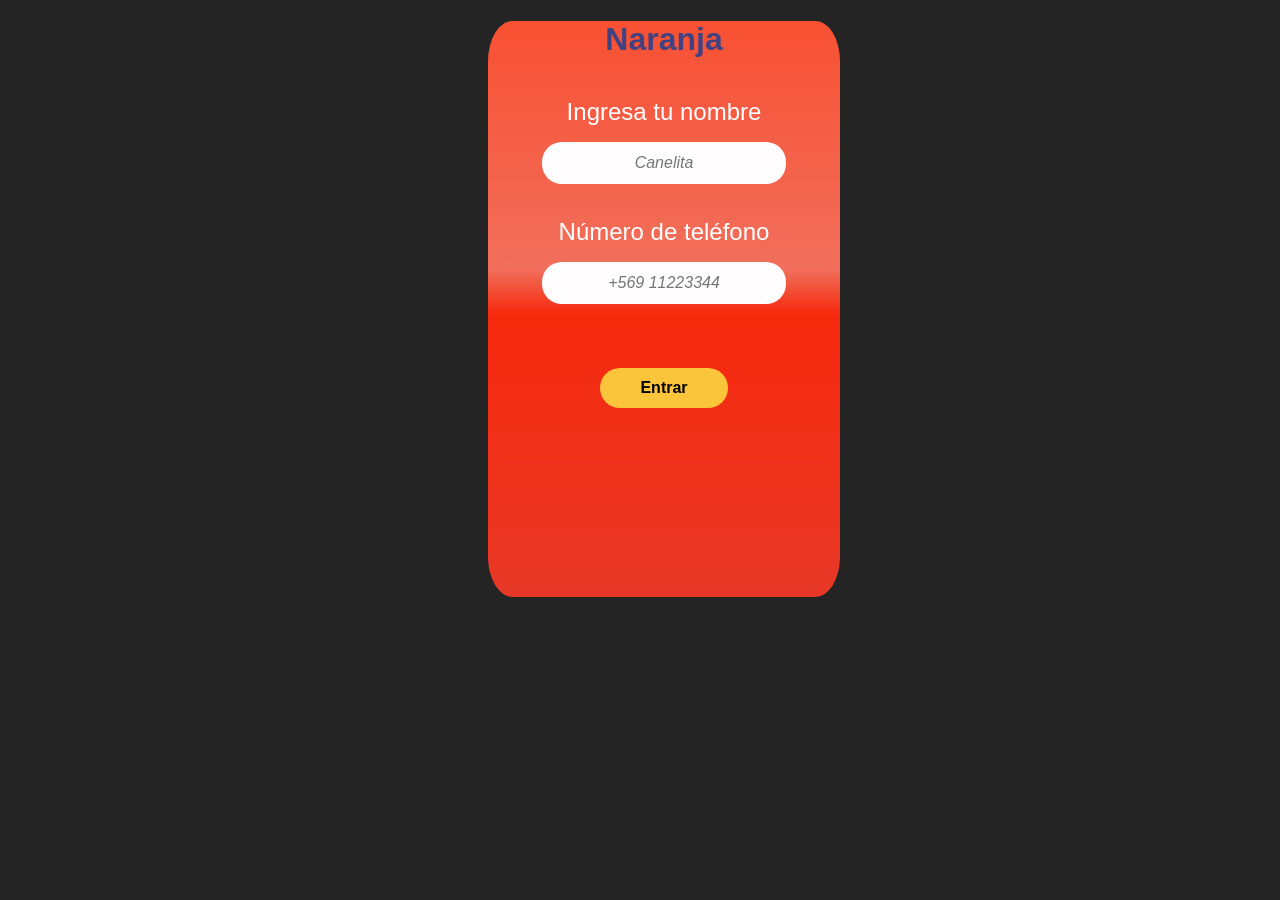
==== src/index.html @ dad8e636 "Subi HTML JS CSS" ====
<!DOCTYPE html>
<html lang="en">
<head>
    <meta charset="UTF-8">
    <meta name="viewport" content="width=device-width, initial-scale=1.0">
    <title>Bienvenido a Naranja</title>
    <link href="style.css" rel="stylesheet" type="text/css"/>
</head>

<body>
<!--Primera pantalla / Bienvenida-->    
  <div class="welcomeTo" id="firstScreen"> 
      <h1>Naranja</h1>
        <br>
        <label for="userName" class="whiteLetter">Ingresa tu nombre</label><br>
        <input type="text" class="textContainer" id="userName" name="userName" placeholder="Canelita"><br>
        <br>
        <label for="userTelephone" class="whiteLetter">Número de teléfono</label><br>
        <input type="text" class="textContainer" id="userTelephone" name="userTelephone" placeholder="+569 11223344"><br>    
            <button type="button" class="enterBtn" id="buttonEnter">Entrar</button>
  </div>   
  
<!--Segunda pantalla /mensajes cifrados -->
  <div class="hideMe" id="secondScreen"> 
      <br>
      <h1>Esta sería la pantalla de los mensajes cifrados</h1>
      <div>
            <br> 
            <label for="offset" class="smallLetter">Elige el número de desplazamiento</label>
                <input list="offsets" name="offset" id="offset">
                 <datalist id="offsets">
                        <option value="2">
                        <option value="3">
                        <option value="4">
                        <option value="5">
                        <option value="6">
                    </datalist>
                <input type="submit" class="offsetForm" value="OK">
            <br>       
            <button type="button" class="neeeext" id="buttonNext">Enviar</button>
            <br>
        </div>
 </div>    

<!--Tercera pantalla / Añadir contacto para enviar mensaje--> 
 <div class="hideMe" id="newcontactScreen"> 
    <br>
    <h2>Agregar nuevo contacto</h2>
    <br>
    <label for="contactName" id="firstContact" class="grayLetter">Nombre</label><br>
    <input type="text" class="contactContainer" id="contactName" name="contactName" placeholder="María Pérez"><br>
    <br>
    <label for="contactPhone" class="grayLetter">Teléfono</label><br>
    <input type="text" class="contactContainer" id="contactPhone" name="contactPhone" placeholder="+569 55778899"><br>
    <button type="button" class="listoBtn" id="buttonListo">Listo</button>
</div>

<!--Cuarta pantalla / Contactos guardados -->
<div class="hideMe" id="contactScreen">
    <br>
    <h3 id="allContacts">Hola</h3>
    <div class="saveContact" id="ContactOne">Contacto</div>
    <div class="saveContact" id="ContactTwo"> </div>
    <br>
    <button type="button" class="addBtn" id="buttonadd">Añadir</button>
</div>

</body>
<script type="text/javascript" src="script.js"></script>
</html>
---- src/style.css ----
body {
    background: rgb(36, 36, 36);  
} 

h1 {
    font-family: "Roboto", sans-serif;
    font-style: normal;
    font-weight: bold;
    color: #404281;
}

h2 {
    font-family: "Roboto", sans-serif;
    font-style: normal;
    font-weight: bold;
    color: #404281;
}

.welcomeTo {
    text-align: center;
    width: 22em;
    height: 36em;
    border-radius: 7%;
    margin-top: 1em;
    margin-bottom: 8em;
    margin-right: 30em;
    margin-left: 30em;
    /*background-color: #D4CED1;*/
    background: linear-gradient(to bottom, rgba(248,80,50,1) 0%, rgba(241,111,92,1) 43%, rgba(246,41,12,1) 51%, rgba(240,47,23,1) 71%, rgba(231,56,39,1) 100%);
}

.whiteLetter {
    font-family: "Roboto", sans-serif;
    color: #FFFFFF;
    font-style: normal;
    font-size: 1.5em;
}

.grayLetter {
    font-family: "Roboto", sans-serif;
    color: rgb(99, 96, 96);
    font-style: normal;
    font-size: 1.3em;
} 

.textContainer {
    position: center;
    width: 15em;
    height: 2.5em;
    background: #FFFDFD;
    border-radius: 20px;
    margin: 1em;
    border: none; 
    text-align: center;
    font-size: medium; 
    font-style: italic;  
}

.enterBtn { 
    font-family: "Roboto", sans-serif;
    font-weight: bold;
    text-align: center;
    font-size: 1em;
    line-height: 0.2em;
    margin: 3em;
    padding: 1em;
    width: 8em;
    height: 2.5em;
    background: #FAC43B;
    border: none;
    border-radius: 30px;
    cursor: pointer;
}

.listoBtn { /*boton pequeño*/
    font-family: "Roboto", sans-serif;
    font-weight: bold;
    text-align: center;
    font-size: 1em;
    line-height: 0.2em;
    margin: 3em;
    padding: 1em;
    width: 5em;
    height: 2.5em;
    background: #FAC43B;
    border: none;
    border-radius: 30px;
    cursor: pointer;
}

.hideMe {
    display: none;
}

.contactContainer {
    position: center;
    width: 15em;
    height: 2.5em;
    background: #B3C5C7;
    border-radius: 5px;
    margin: 1em;
    border: none;
    text-align: center;
    font-size: medium; 
    font-style: italic; 
}

.newContact {
text-align: center;
width: 22em;
height: 36em;
border-radius: 7%;
margin-top: 1em;
margin-bottom: 8em;
margin-right: 30em;
margin-left: 30em;
background-color: #D4CED1;
}

.saveContact{
    position: center;
    width: 10em;
    height: 2.5em; 
    background: #FBEDD7;
    margin-top: 4em;
    margin-bottom: 5em;
    margin-right: 10em;
    margin-left: 7em;
    border: none;
    text-align: center;
    font-size: medium;
}

.addBtn {
    font-family: "Roboto", sans-serif;
    font-weight: bold;
    text-align: center;
    font-size: 1em;
    line-height: 0.2em;
    margin: 1em;
    padding: 1em;
    width: 5em;
    height: 2.5em;
    background: #FAC43B;
    border: none;
    border-radius: 30px;
    cursor: pointer;
}

.neeeext{ 
    margin-top: 5em;
}

.offsetForm {
    font-family: "Roboto", sans-serif;
    background-color: #FAC43B;
}

.smallLetter { /* letritas del offset*/
    font-family: "Roboto", sans-serif;
    font-size: smaller;
    color: rgb(99, 96, 96);
}
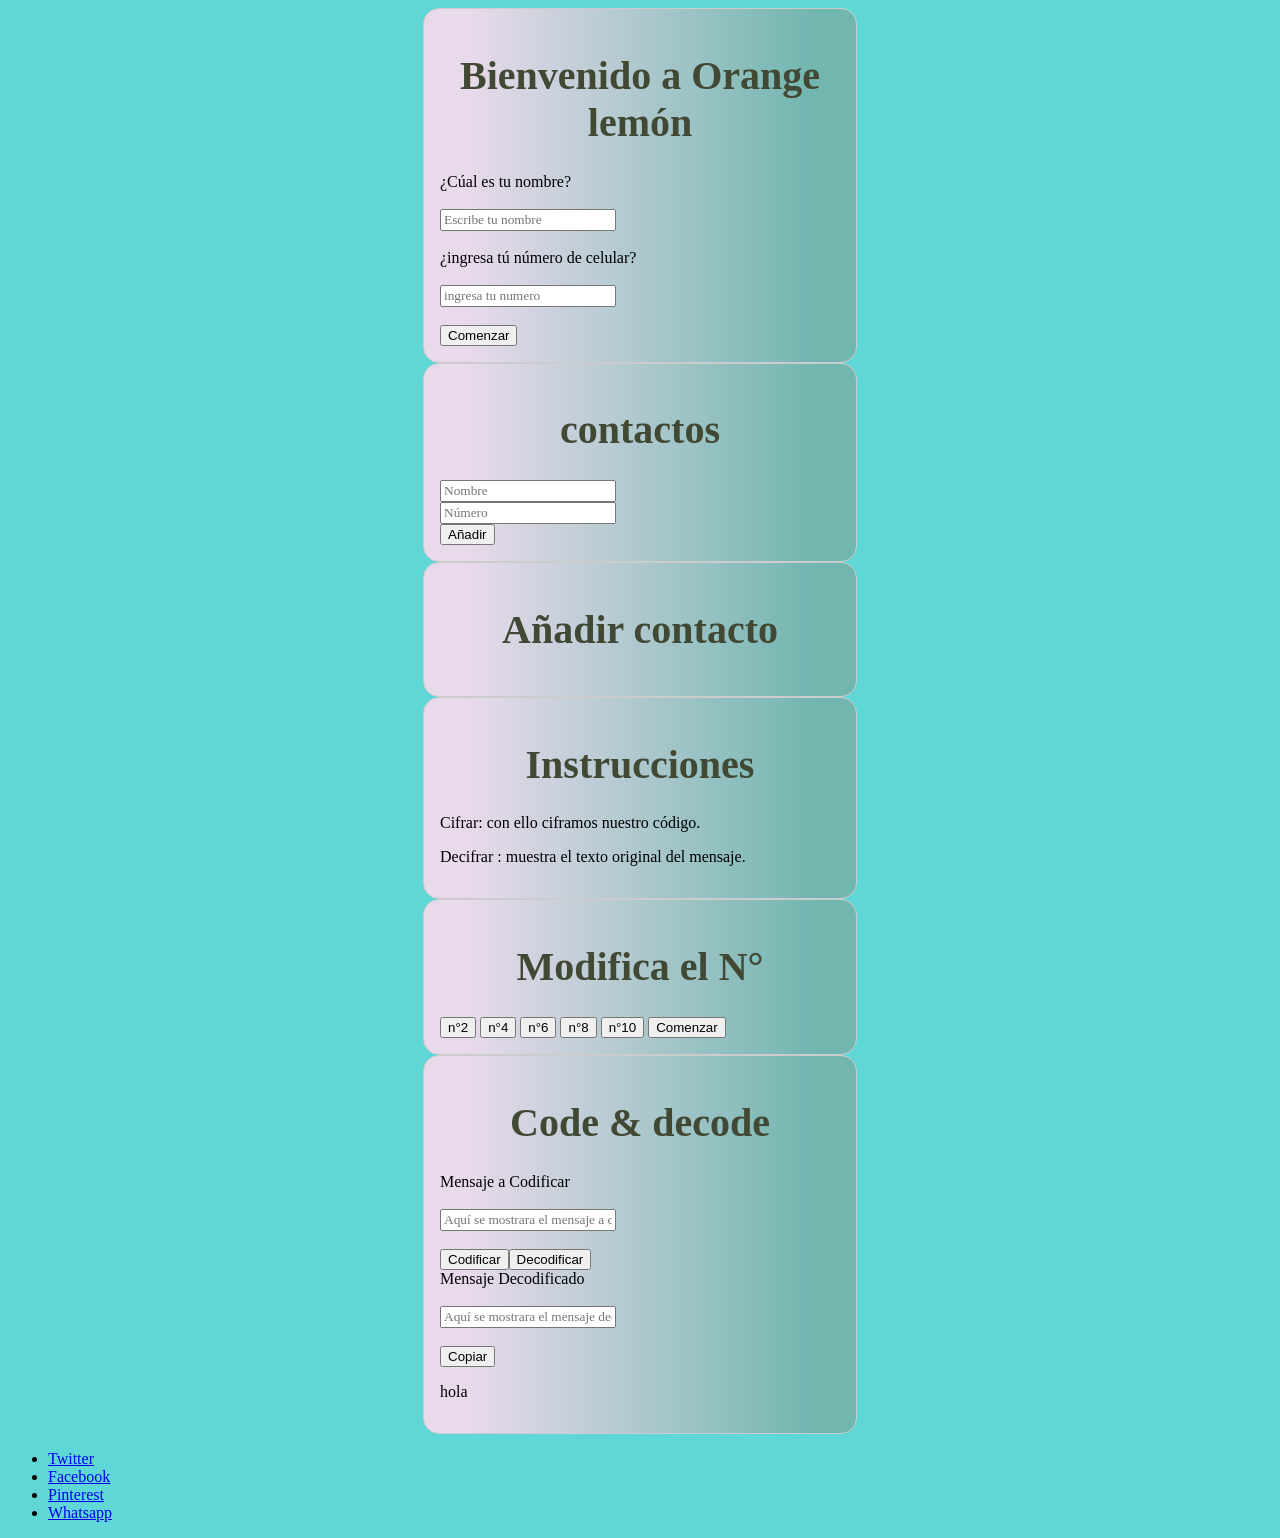
==== commit 8737e39f: "Merge pull request #1 from Sandy-DZ/prueba Prueba" ====
--- a/src/index.html
+++ b/src/index.html
@@ -1,70 +1,110 @@
 <!DOCTYPE html>
-<html lang="en">
-<head>
-    <meta charset="UTF-8">
-    <meta name="viewport" content="width=device-width, initial-scale=1.0">
-    <title>Bienvenido a Naranja</title>
-    <link href="style.css" rel="stylesheet" type="text/css"/>
-</head>
+<html>
+  <head>
+    <meta charset="utf-8">
+    <title>Caesar Cipher</title>
+    <link rel="stylesheet" href="style.css" />
+  </head>
+  <body>
+    <div id="root">
+      <div>
+        <!-- pantalla de bienvenida -->
+        <form>
+          <h1>Bienvenido a Orange lemón </h1>
+          <div class="userName">
+              <label for="name"> ¿Cúal es tu nombre? </label><br></br>
+              <input type="text" id="userName" placeholder="Escribe tu nombre" name="nombre" required />
+            </div>
+            <br>
 
-<body>
-<!--Primera pantalla / Bienvenida-->    
-  <div class="welcomeTo" id="firstScreen"> 
-      <h1>Naranja</h1>
-        <br>
-        <label for="userName" class="whiteLetter">Ingresa tu nombre</label><br>
-        <input type="text" class="textContainer" id="userName" name="userName" placeholder="Canelita"><br>
-        <br>
-        <label for="userTelephone" class="whiteLetter">Número de teléfono</label><br>
-        <input type="text" class="textContainer" id="userTelephone" name="userTelephone" placeholder="+569 11223344"><br>    
-            <button type="button" class="enterBtn" id="buttonEnter">Entrar</button>
-  </div>   
-  
-<!--Segunda pantalla /mensajes cifrados -->
-  <div class="hideMe" id="secondScreen"> 
-      <br>
-      <h1>Esta sería la pantalla de los mensajes cifrados</h1>
+            <div class="userPhone">
+              <label for="phone"> ¿ingresa tú número de celular? </label><br></br>
+              <input type="text" id="userPhone" placeholder="ingresa tu numero" name="numero" required />
+            </div>
+            <br>
+            <button id="subir">Comenzar</button>
+          </form>
+      </div>
+      <!--pantalla de contactos -->
       <div>
-            <br> 
-            <label for="offset" class="smallLetter">Elige el número de desplazamiento</label>
-                <input list="offsets" name="offset" id="offset">
-                 <datalist id="offsets">
-                        <option value="2">
-                        <option value="3">
-                        <option value="4">
-                        <option value="5">
-                        <option value="6">
-                    </datalist>
-                <input type="submit" class="offsetForm" value="OK">
-            <br>       
-            <button type="button" class="neeeext" id="buttonNext">Enviar</button>
+        <form>
+            <h1>contactos</h1>
+            <input type="text" id="nameAdd" placeholder="Nombre" name="friendsAdd" required />
             <br>
-        </div>
- </div>    
+            <input type="text" id="phoneAdd" placeholder="Número" name="numberAdd" required />
+            <br>
+            <button id="subir">Añadir</button>
+            
+        </form>
+    </div>
 
-<!--Tercera pantalla / Añadir contacto para enviar mensaje--> 
- <div class="hideMe" id="newcontactScreen"> 
-    <br>
-    <h2>Agregar nuevo contacto</h2>
-    <br>
-    <label for="contactName" id="firstContact" class="grayLetter">Nombre</label><br>
-    <input type="text" class="contactContainer" id="contactName" name="contactName" placeholder="María Pérez"><br>
-    <br>
-    <label for="contactPhone" class="grayLetter">Teléfono</label><br>
-    <input type="text" class="contactContainer" id="contactPhone" name="contactPhone" placeholder="+569 55778899"><br>
-    <button type="button" class="listoBtn" id="buttonListo">Listo</button>
-</div>
 
-<!--Cuarta pantalla / Contactos guardados -->
-<div class="hideMe" id="contactScreen">
-    <br>
-    <h3 id="allContacts">Hola</h3>
-    <div class="saveContact" id="ContactOne">Contacto</div>
-    <div class="saveContact" id="ContactTwo"> </div>
-    <br>
-    <button type="button" class="addBtn" id="buttonadd">Añadir</button>
-</div>
+    <!--pantalla de añadir contacto-->
+    <div>
+        <form>
+            <h1>Añadir contacto</h1>
+        </form>
+    </div>
 
-</body>
-<script type="text/javascript" src="script.js"></script>
+
+    <!--pantalla de instrucciones-->
+    <div>
+        <form>
+            <h1>Instrucciones</h1>
+            <div class="instrucciones">
+              <p>Cifrar: con ello ciframos nuestro código. </p>
+              <p>Decifrar : muestra el texto original del mensaje. </p>
+            </div>
+        </form>
+    </div>
+
+
+    <!--pantalla de offset a modificar-->
+    <div>
+        <form>
+            <h1>Modifica el N°</h1>
+            <button>n°2</button>
+            <button>n°4</button>
+            <button>n°6</button>
+            <button>n°8</button>
+            <button>n°10</button>
+            <button id="subir">Comenzar</button>
+
+        </form>
+    </div>
+
+    
+    <!--pantalla de encode y decode-->
+    <div>
+        <form>
+            <h1>Code & decode</h1>
+            <div class="userCode">
+              <label for="codeIn"> Mensaje a Codificar </label><br></br>
+              <input type="text" id="userCode" placeholder="Aquí se mostrara el mensaje a codificar" name="code" required />
+            </div>
+            <br>
+            <button id="subir">Codificar</button><button id="subir">Decodificar</button>
+            <div class="userDecode">
+              <label for="decode"> Mensaje Decodificado </label><br></br>
+              <input type="text" id="userDeco" placeholder="Aquí se mostrara el mensaje decodificado" name="deco" required />
+            </div>
+            <br>
+            <button id="subir">Copiar</button>
+            <p>hola</p>
+        </form>
+    </div>
+    
+    <aside class="social-sharing">
+        <ul class="menu-social">
+            <li class="social-item"><a href="http://twitter.com/intent/tweet?text=SiloCreativo&url=https://www.silocreativo.com/en/" target="_blank"><span class="screen-reader-text">Twitter</span></a></li>
+            <li class="social-item"><a href="http://www.facebook.com/sharer.php?u=https://www.silocreativo.com/en/&t=SiloCreativo" target="_blank"><span class="screen-reader-text">Facebook</span></a></li>
+            <li class="social-item"><a href="https://www.pinterest.com/pin/find/?url=https://www.silocreativo.com/en/" target="_blank"><span class="screen-reader-text">Pinterest</span></a></li>
+            <li class="social-item"><a href="whatsapp://send?text=https://www.silocreativo.com/en/" data-action="share/whatsapp/share"><span class="screen-reader-text">Whatsapp</span></a></li>
+            
+        </ul>
+    </aside><!-- .social-sharing -->
+
+    </div>
+    <script src="index.js" type="module"></script>
+  </body>
 </html>
--- a/src/style.css
+++ b/src/style.css
@@ -1,163 +1,105 @@
-body {
-    background: rgb(36, 36, 36);  
-} 
-
-h1 {
-    font-family: "Roboto", sans-serif;
-    font-style: normal;
-    font-weight: bold;
-    color: #404281;
+form {
+    margin: 0 auto;
+    width: 400px;
+    padding: 1em;
+    border: 1px solid #ccc;
+    border-radius: 1em;
+    background: linear-gradient(90deg,#e9daeb 10%,#72b6b0 90%)
+}
+body{
+background: #fd96fd;
 }
 
-h2 {
-    font-family: "Roboto", sans-serif;
-    font-style: normal;
-    font-weight: bold;
-    color: #404281;
+.mostrar {
+    display: block;
+}
+  
+.ocultar {
+    display: none;
+}
+.barra {
+    display: flex;
+    justify-content: space-between;
+    align-items: center;
+    margin: 0 80px 0 80px;
 }
 
-.welcomeTo {
-    text-align: center;
-    width: 22em;
-    height: 36em;
-    border-radius: 7%;
-    margin-top: 1em;
-    margin-bottom: 8em;
-    margin-right: 30em;
-    margin-left: 30em;
-    /*background-color: #D4CED1;*/
-    background: linear-gradient(to bottom, rgba(248,80,50,1) 0%, rgba(241,111,92,1) 43%, rgba(246,41,12,1) 51%, rgba(240,47,23,1) 71%, rgba(231,56,39,1) 100%);
+p {
+    font-family: Arial Narrow;
+    color: Black;
+  }
+  
+  input {
+    font-family: Arial Narrow;
+    color: Black;
+  }
+
+@media (max-width: 640px) {
+    body {
+      background-color: #5fd7d7;
+    }
+    h1 {
+      font-family: brush Script MT;
+      font-size: 40px;
+      color: #414833;
+      text-align: center;
+    }
+    h2 {
+      font-family: Tahoma;
+      font-size: 14px;
+      color: white;
+      text-align: center;
+    }
 }
-
-.whiteLetter {
-    font-family: "Roboto", sans-serif;
-    color: #FFFFFF;
-    font-style: normal;
-    font-size: 1.5em;
+  
+@media (max-width: 1024px) and (min-width: 640px) {
+    body {
+      background-color: #5fd7d7;
+    }
+    h1 {
+      font-family: brush Script MT;
+      font-size: 40px;
+      color: #414833;
+      text-align: center;
+    }
+    h2 {
+      font-family: Tahoma;
+      font-size: 16px;
+      color: white;
+      text-align: center;
+    }
 }
-
-.grayLetter {
-    font-family: "Roboto", sans-serif;
-    color: rgb(99, 96, 96);
-    font-style: normal;
-    font-size: 1.3em;
-} 
-
-.textContainer {
-    position: center;
-    width: 15em;
-    height: 2.5em;
-    background: #FFFDFD;
-    border-radius: 20px;
-    margin: 1em;
-    border: none; 
-    text-align: center;
-    font-size: medium; 
-    font-style: italic;  
+  
+@media (min-width: 1024px) {
+    body {
+      background-color: #5fd7d7;
+    }
+    h1 {
+      font-family: brush Script MT;
+      font-size: 40px;
+      color: #414833;
+      text-align: center;
+    }
+    h2 {
+      font-family: Tahoma;
+      font-size: 18px;
+      color: white;
+      text-align: center;
+    }
 }
-
-.enterBtn { 
-    font-family: "Roboto", sans-serif;
-    font-weight: bold;
-    text-align: center;
-    font-size: 1em;
-    line-height: 0.2em;
-    margin: 3em;
-    padding: 1em;
-    width: 8em;
-    height: 2.5em;
-    background: #FAC43B;
+#principal-container {
+    position: relative;
+}
+.boton {
+    background: #fdfd96;
     border: none;
-    border-radius: 30px;
-    cursor: pointer;
+    border-radius: 5px;
+    padding: 10px;
+    color: gray;
+    font-size: 16px;
+    transition-duration: 0.5s;
+    margin-top: 15px;
 }
-
-.listoBtn { /*boton pequeño*/
-    font-family: "Roboto", sans-serif;
-    font-weight: bold;
-    text-align: center;
-    font-size: 1em;
-    line-height: 0.2em;
-    margin: 3em;
-    padding: 1em;
-    width: 5em;
-    height: 2.5em;
-    background: #FAC43B;
-    border: none;
-    border-radius: 30px;
-    cursor: pointer;
-}
-
-.hideMe {
-    display: none;
-}
-
-.contactContainer {
-    position: center;
-    width: 15em;
-    height: 2.5em;
-    background: #B3C5C7;
-    border-radius: 5px;
-    margin: 1em;
-    border: none;
-    text-align: center;
-    font-size: medium; 
-    font-style: italic; 
-}
-
-.newContact {
-text-align: center;
-width: 22em;
-height: 36em;
-border-radius: 7%;
-margin-top: 1em;
-margin-bottom: 8em;
-margin-right: 30em;
-margin-left: 30em;
-background-color: #D4CED1;
-}
-
-.saveContact{
-    position: center;
-    width: 10em;
-    height: 2.5em; 
-    background: #FBEDD7;
-    margin-top: 4em;
-    margin-bottom: 5em;
-    margin-right: 10em;
-    margin-left: 7em;
-    border: none;
-    text-align: center;
-    font-size: medium;
-}
-
-.addBtn {
-    font-family: "Roboto", sans-serif;
-    font-weight: bold;
-    text-align: center;
-    font-size: 1em;
-    line-height: 0.2em;
-    margin: 1em;
-    padding: 1em;
-    width: 5em;
-    height: 2.5em;
-    background: #FAC43B;
-    border: none;
-    border-radius: 30px;
-    cursor: pointer;
-}
-
-.neeeext{ 
-    margin-top: 5em;
-}
-
-.offsetForm {
-    font-family: "Roboto", sans-serif;
-    background-color: #FAC43B;
-}
-
-.smallLetter { /* letritas del offset*/
-    font-family: "Roboto", sans-serif;
-    font-size: smaller;
-    color: rgb(99, 96, 96);
+#instrucciones{
+    border-radius: 50%;
 }
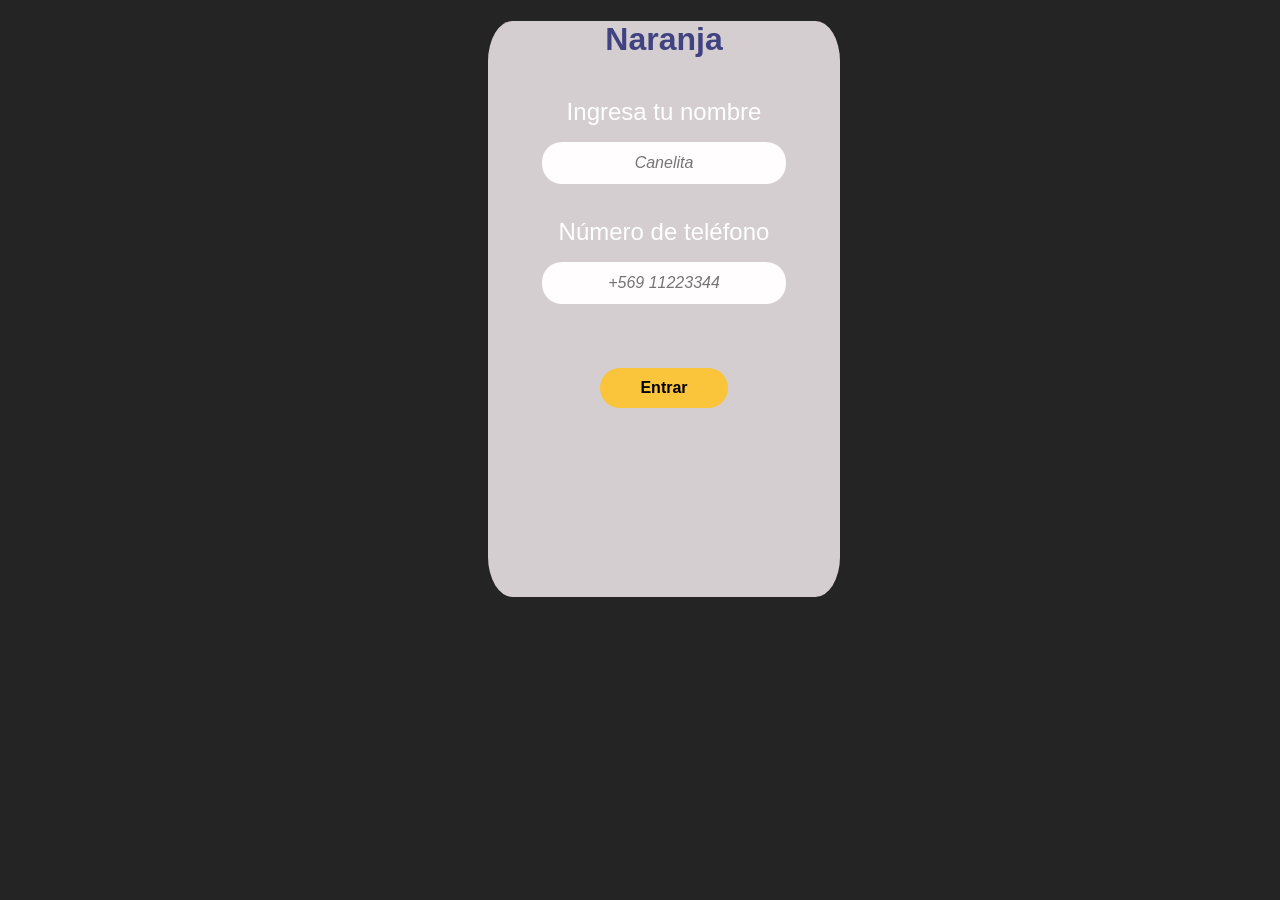
==== commit e5426177: "Creacion de la funcion Cipher" ====
--- a/src/index.html
+++ b/src/index.html
@@ -1,110 +1,73 @@
 <!DOCTYPE html>
-<html>
-  <head>
-    <meta charset="utf-8">
-    <title>Caesar Cipher</title>
-    <link rel="stylesheet" href="style.css" />
-  </head>
-  <body>
-    <div id="root">
+<html lang="en">
+<head>
+    <meta charset="UTF-8">
+    <meta name="viewport" content="width=device-width, initial-scale=1.0">
+    <title>Bienvenido a Naranja</title>
+    <link href="style.css" rel="stylesheet" type="text/css"/>
+</head>
+
+<body>
+<!--Primera pantalla / Bienvenida-->    
+  <div class="welcomeTo" id="firstScreen"> 
+      <h1>Naranja</h1>
+        <br>
+        <label for="userName" class="whiteLetter">Ingresa tu nombre</label><br>
+        <input type="text" class="textContainer" id="userName" name="userName" placeholder="Canelita"><br>
+        <br>
+        <label for="userTelephone" class="whiteLetter">Número de teléfono</label><br>
+        <input type="text" class="textContainer" id="userTelephone" name="userTelephone" placeholder="+569 11223344"><br>    
+            <button type="button" class="enterBtn" id="buttonEnter">Entrar</button>
+  </div>   
+  
+<!--Segunda pantalla /mensajes cifrados -->
+  <div class="hideMe" id="secondScreen"> 
+      <br>
+      <h1>Esta sería la pantalla de los mensajes cifrados</h1>
       <div>
-        <!-- pantalla de bienvenida -->
-        <form>
-          <h1>Bienvenido a Orange lemón </h1>
-          <div class="userName">
-              <label for="name"> ¿Cúal es tu nombre? </label><br></br>
-              <input type="text" id="userName" placeholder="Escribe tu nombre" name="nombre" required />
-            </div>
+            <br> 
+                    <label for="originalText">Mensaje Original</label>
+                    <textarea id="originalText" name="originalText" rows="4" cols="40"></textarea>
+                <br>
+                <label for="desplazamiento">Offset</label>
+                <input type="number" id="desplazamiento" name="desplazamiento" value="0">
+
+                <button type="button" class="neeeext" id="cifrarTexto">Codificar</button>
+                <br>
+                <label for="textoCifrado">Mensaje Cifrado</label>
+                <textarea id="textoCifrado" name="textoCifrado" rows="4" cols="40"></textarea>
+                <br>
+                <br>
+                
+            <br>       
+            <button type="button" class="neeeext" id="buttonNext">Enviar</button>
             <br>
+        </div>
+ </div>    
 
-            <div class="userPhone">
-              <label for="phone"> ¿ingresa tú número de celular? </label><br></br>
-              <input type="text" id="userPhone" placeholder="ingresa tu numero" name="numero" required />
-            </div>
-            <br>
-            <button id="subir">Comenzar</button>
-          </form>
-      </div>
-      <!--pantalla de contactos -->
-      <div>
-        <form>
-            <h1>contactos</h1>
-            <input type="text" id="nameAdd" placeholder="Nombre" name="friendsAdd" required />
-            <br>
-            <input type="text" id="phoneAdd" placeholder="Número" name="numberAdd" required />
-            <br>
-            <button id="subir">Añadir</button>
-            
-        </form>
-    </div>
+<!--Tercera pantalla / Añadir contacto para enviar mensaje--> 
+ <div class="hideMe" id="newcontactScreen"> 
+    <br>
+    <h2>Agregar nuevo contacto</h2>
+    <br>
+    <label for="contactName" id="firstContact" class="grayLetter">Nombre</label><br>
+    <input type="text" class="contactContainer" id="contactName" name="contactName" placeholder="María Pérez"><br>
+    <br>
+    <label for="contactPhone" class="grayLetter">Teléfono</label><br>
+    <input type="text" class="contactContainer" id="contactPhone" name="contactPhone" placeholder="+569 55778899"><br>
+    <button type="button" class="listoBtn" id="buttonListo">Listo</button>
+</div>
 
+<!--Cuarta pantalla / Contactos guardados -->
+<div class="hideMe" id="contactScreen">
+    <br>
+    <h3 id="allContacts">Hola</h3>
+    <div class="saveContact" id="ContactOne">Contacto</div>
+    <div class="saveContact" id="ContactTwo"> </div>
+    <br>
+    <button type="button" class="addBtn" id="buttonadd">Añadir</button>
+</div>
 
-    <!--pantalla de añadir contacto-->
-    <div>
-        <form>
-            <h1>Añadir contacto</h1>
-        </form>
-    </div>
-
-
-    <!--pantalla de instrucciones-->
-    <div>
-        <form>
-            <h1>Instrucciones</h1>
-            <div class="instrucciones">
-              <p>Cifrar: con ello ciframos nuestro código. </p>
-              <p>Decifrar : muestra el texto original del mensaje. </p>
-            </div>
-        </form>
-    </div>
-
-
-    <!--pantalla de offset a modificar-->
-    <div>
-        <form>
-            <h1>Modifica el N°</h1>
-            <button>n°2</button>
-            <button>n°4</button>
-            <button>n°6</button>
-            <button>n°8</button>
-            <button>n°10</button>
-            <button id="subir">Comenzar</button>
-
-        </form>
-    </div>
-
-    
-    <!--pantalla de encode y decode-->
-    <div>
-        <form>
-            <h1>Code & decode</h1>
-            <div class="userCode">
-              <label for="codeIn"> Mensaje a Codificar </label><br></br>
-              <input type="text" id="userCode" placeholder="Aquí se mostrara el mensaje a codificar" name="code" required />
-            </div>
-            <br>
-            <button id="subir">Codificar</button><button id="subir">Decodificar</button>
-            <div class="userDecode">
-              <label for="decode"> Mensaje Decodificado </label><br></br>
-              <input type="text" id="userDeco" placeholder="Aquí se mostrara el mensaje decodificado" name="deco" required />
-            </div>
-            <br>
-            <button id="subir">Copiar</button>
-            <p>hola</p>
-        </form>
-    </div>
-    
-    <aside class="social-sharing">
-        <ul class="menu-social">
-            <li class="social-item"><a href="http://twitter.com/intent/tweet?text=SiloCreativo&url=https://www.silocreativo.com/en/" target="_blank"><span class="screen-reader-text">Twitter</span></a></li>
-            <li class="social-item"><a href="http://www.facebook.com/sharer.php?u=https://www.silocreativo.com/en/&t=SiloCreativo" target="_blank"><span class="screen-reader-text">Facebook</span></a></li>
-            <li class="social-item"><a href="https://www.pinterest.com/pin/find/?url=https://www.silocreativo.com/en/" target="_blank"><span class="screen-reader-text">Pinterest</span></a></li>
-            <li class="social-item"><a href="whatsapp://send?text=https://www.silocreativo.com/en/" data-action="share/whatsapp/share"><span class="screen-reader-text">Whatsapp</span></a></li>
-            
-        </ul>
-    </aside><!-- .social-sharing -->
-
-    </div>
-    <script src="index.js" type="module"></script>
-  </body>
+</body>
+<script type="module" src="index.js"></script>
 </html>
--- a/src/style.css
+++ b/src/style.css
@@ -1,105 +1,164 @@
-form {
-    margin: 0 auto;
-    width: 400px;
-    padding: 1em;
-    border: 1px solid #ccc;
-    border-radius: 1em;
-    background: linear-gradient(90deg,#e9daeb 10%,#72b6b0 90%)
-}
-body{
-background: #fd96fd;
+body {
+    background: rgb(36, 36, 36);  
+} 
+
+h1 {
+    font-family: "Roboto", sans-serif;
+    font-style: normal;
+    font-weight: bold;
+    color: #404281;
 }
 
-.mostrar {
-    display: block;
+h2 {
+    font-family: "Roboto", sans-serif;
+    font-style: normal;
+    font-weight: bold;
+    color: #404281;
 }
-  
-.ocultar {
+
+.welcomeTo {
+    text-align: center;
+    width: 22em;
+    height: 36em;
+    border-radius: 7%;
+    margin-top: 1em;
+    margin-bottom: 8em;
+    margin-right: 30em;
+    margin-left: 30em;
+    background-color: #D4CED1;
+    /*background: linear-gradient(to bottom, rgba(248,80,50,1) 0%, rgba(241,111,92,1) 43%, rgba(246,41,12,1) 51%, rgba(240,47,23,1) 71%, rgba(231,56,39,1) 100%); */
+} 
+
+.whiteLetter {
+    font-family: "Roboto", sans-serif;
+    color: #FFFFFF;
+    font-style: normal;
+    font-size: 1.5em;
+}
+
+.grayLetter {
+    font-family: "Roboto", sans-serif;
+    color: rgb(99, 96, 96);
+    font-style: normal;
+    font-size: 1.3em;
+} 
+
+.textContainer {
+    position: center;
+    width: 15em;
+    height: 2.5em;
+    background: #FFFDFD;
+    border-radius: 20px;
+    margin: 1em;
+    border: none; 
+    text-align: center;
+    font-size: medium; 
+    font-style: italic;  
+}
+
+.enterBtn { 
+    font-family: "Roboto", sans-serif;
+    font-weight: bold;
+    text-align: center;
+    font-size: 1em;
+    line-height: 0.2em;
+    margin: 3em;
+    padding: 1em;
+    width: 8em;
+    height: 2.5em;
+    background: #FAC43B;
+    border: none;
+    border-radius: 30px;
+    cursor: pointer;
+}
+
+ /*boton pequeño*/
+.listoBtn {
+    font-family: "Roboto", sans-serif;
+    font-weight: bold;
+    text-align: center;
+    font-size: 1em;
+    line-height: 0.2em;
+    margin: 3em;
+    padding: 1em;
+    width: 5em;
+    height: 2.5em;
+    background: #FAC43B;
+    border: none;
+    border-radius: 30px;
+    cursor: pointer;
+}
+
+.hideMe {
     display: none;
 }
-.barra {
-    display: flex;
-    justify-content: space-between;
-    align-items: center;
-    margin: 0 80px 0 80px;
+
+.contactContainer {
+    position: center;
+    width: 15em;
+    height: 2.5em;
+    background: #B3C5C7;
+    border-radius: 5px;
+    margin: 1em;
+    border: none;
+    text-align: center;
+    font-size: medium; 
+    font-style: italic; 
 }
 
-p {
-    font-family: Arial Narrow;
-    color: Black;
-  }
-  
-  input {
-    font-family: Arial Narrow;
-    color: Black;
-  }
+.newContact {
+text-align: center;
+width: 22em;
+height: 36em;
+border-radius: 7%;
+margin-top: 1em;
+margin-bottom: 8em;
+margin-right: 30em;
+margin-left: 30em;
+background-color: #D4CED1;
+}
 
-@media (max-width: 640px) {
-    body {
-      background-color: #5fd7d7;
-    }
-    h1 {
-      font-family: brush Script MT;
-      font-size: 40px;
-      color: #414833;
-      text-align: center;
-    }
-    h2 {
-      font-family: Tahoma;
-      font-size: 14px;
-      color: white;
-      text-align: center;
-    }
+.saveContact{
+    position: center;
+    width: 10em;
+    height: 2.5em; 
+    background: #FBEDD7;
+    margin-top: 4em;
+    margin-bottom: 5em;
+    margin-right: 10em;
+    margin-left: 7em;
+    border: none;
+    text-align: center;
+    font-size: medium;
 }
-  
-@media (max-width: 1024px) and (min-width: 640px) {
-    body {
-      background-color: #5fd7d7;
-    }
-    h1 {
-      font-family: brush Script MT;
-      font-size: 40px;
-      color: #414833;
-      text-align: center;
-    }
-    h2 {
-      font-family: Tahoma;
-      font-size: 16px;
-      color: white;
-      text-align: center;
-    }
+
+.addBtn {
+    font-family: "Roboto", sans-serif;
+    font-weight: bold;
+    text-align: center;
+    font-size: 1em;
+    line-height: 0.2em;
+    margin: 1em;
+    padding: 1em;
+    width: 5em;
+    height: 2.5em;
+    background: #FAC43B;
+    border: none;
+    border-radius: 30px;
+    cursor: pointer;
 }
-  
-@media (min-width: 1024px) {
-    body {
-      background-color: #5fd7d7;
-    }
-    h1 {
-      font-family: brush Script MT;
-      font-size: 40px;
-      color: #414833;
-      text-align: center;
-    }
-    h2 {
-      font-family: Tahoma;
-      font-size: 18px;
-      color: white;
-      text-align: center;
-    }
+
+.neeeext{ 
+    margin-top: 5em;
 }
-#principal-container {
-    position: relative;
+
+.offsetForm {
+    font-family: "Roboto", sans-serif;
+    background-color: #FAC43B;
 }
-.boton {
-    background: #fdfd96;
-    border: none;
-    border-radius: 5px;
-    padding: 10px;
-    color: gray;
-    font-size: 16px;
-    transition-duration: 0.5s;
-    margin-top: 15px;
-}
-#instrucciones{
-    border-radius: 50%;
+
+.smallLetter { /* letritas del offset*/
+    font-family: "Roboto", sans-serif;
+    font-size: smaller;
+    color: rgb(99, 96, 96);
 }
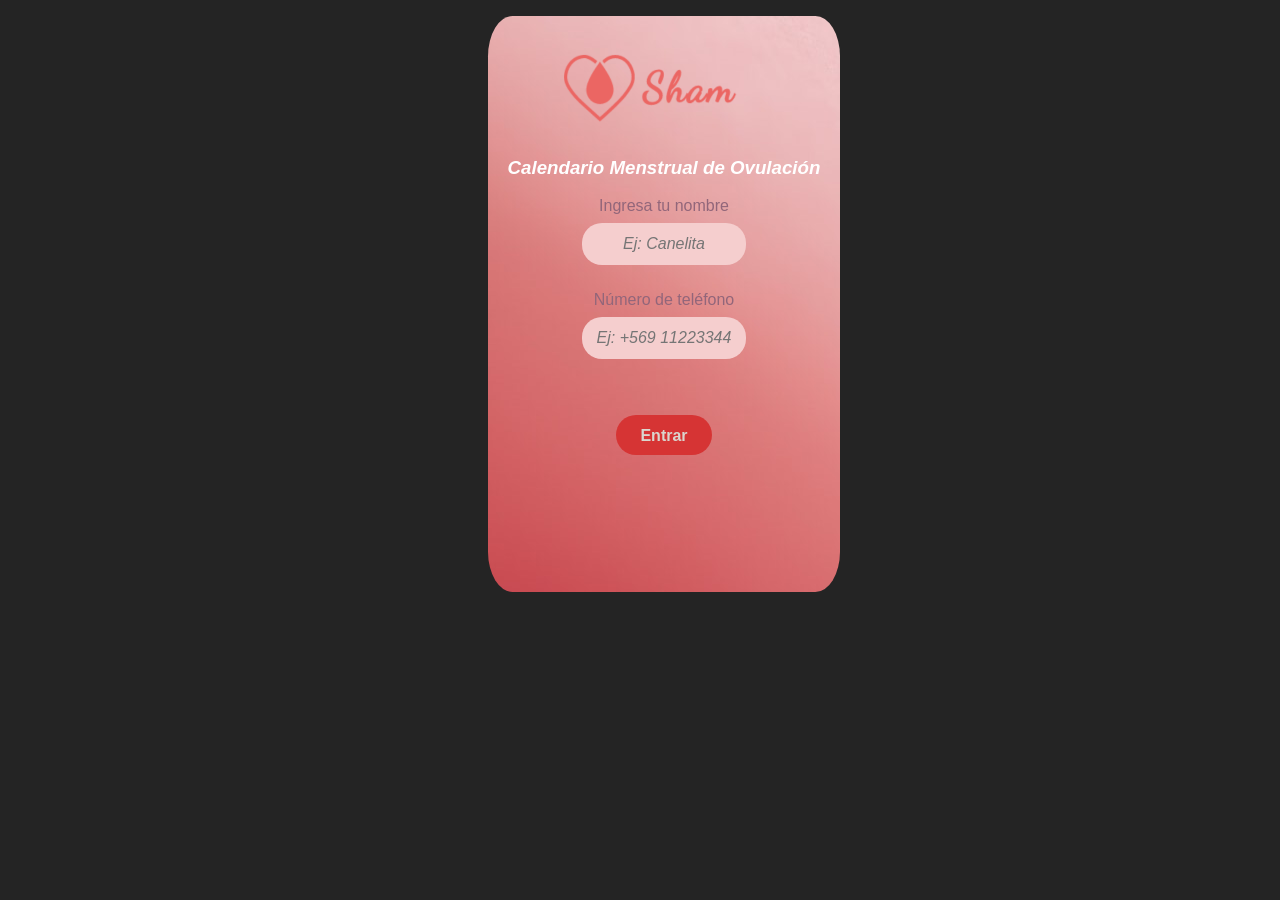
==== commit 440476d4: "Diseño casi terminado" ====
--- a/src/index.html
+++ b/src/index.html
@@ -1,73 +1,79 @@
 <!DOCTYPE html>
 <html lang="en">
-<head>
-    <meta charset="UTF-8">
-    <meta name="viewport" content="width=device-width, initial-scale=1.0">
-    <title>Bienvenido a Naranja</title>
-    <link href="style.css" rel="stylesheet" type="text/css"/>
-</head>
+    <head>
+        <meta charset="UTF-8">
+        <meta name="viewport" content="width=device-width, initial-scale=1.0">
+        <title>Bienvenida a Sham</title>
+        <link href="style.css" rel="stylesheet" type="text/css"/>
+    </head>
 
-<body>
-<!--Primera pantalla / Bienvenida-->    
-  <div class="welcomeTo" id="firstScreen"> 
-      <h1>Naranja</h1>
+    <body>
+        <!--Primera pantalla / Bienvenida-->    
+        <section class="welcomeTo" id="firstScreen" style="background-image:url('Images/pink-banner.jpg')">
         <br>
-        <label for="userName" class="whiteLetter">Ingresa tu nombre</label><br>
-        <input type="text" class="textContainer" id="userName" name="userName" placeholder="Canelita"><br>
+        <img src="Images/logo-nombre.png" alt="Sham" style="width:200px;height:100px;">
+        <h3>Calendario Menstrual de Ovulación</h3>
+            <label for="userName" class="pinkLetter">Ingresa tu nombre</label><br>
+            <input type="text" class="textContainer" id="userName" name="userName" placeholder="Ej: Canelita"><br>
         <br>
-        <label for="userTelephone" class="whiteLetter">Número de teléfono</label><br>
-        <input type="text" class="textContainer" id="userTelephone" name="userTelephone" placeholder="+569 11223344"><br>    
-            <button type="button" class="enterBtn" id="buttonEnter">Entrar</button>
-  </div>   
+            <label for="userTelephone" class="pinkLetter">Número de teléfono</label><br>
+            <input type="text" class="textContainer" id="userTelephone" name="userTelephone" placeholder="Ej: +569 11223344"><br>    
+                <button type="button" class="enterBtn" id="buttonEnter">Entrar</button>
+        </section><!--remplazar los div por section-->
   
-<!--Segunda pantalla /mensajes cifrados -->
-  <div class="hideMe" id="secondScreen"> 
-      <br>
-      <h1>Esta sería la pantalla de los mensajes cifrados</h1>
-      <div>
-            <br> 
-                    <label for="originalText">Mensaje Original</label>
-                    <textarea id="originalText" name="originalText" rows="4" cols="40"></textarea>
+  
+        <!--Segunda pantalla /mensajes cifrados -->
+        <main class="hideMe" id="secondScreen" style="background-image:url('Images/pink-banner.jpg')"> 
+            <br>
+            <!--PopUP Instrucciones-->
+            <br>        
+            <button type="button" class="instructionBtn" id="btnInstructions">Instrucciones</button>
+                <div class="instructionsPopup" id="instructions">
+                    <button type="button" class="btnExit" id="btnClose">Cerrar</button>
+                     <h1>Instrucciones App</h1>       
+                </div>
+            <!--Sección de los mensajes-->
                 <br>
-                <label for="desplazamiento">Offset</label>
-                <input type="number" id="desplazamiento" name="desplazamiento" value="0">
+                <br> 
+                <br>
+                <br> 
+                    <!--<label for="originalText">Mensaje Original</label> -->
+                    <textarea id="originalText" class="textBoxOne" name="originalText" rows="7" cols="40" placeholder="Escribe tu mensaje aquí..."></textarea> <!-- modificar para que la pantalla de texto no se mueva-->
+                <br>
+                    <button type="button" class="btnTranslate" id="cifrarTexto">Codificar</button>
+                    <input type="number" id="desplazamiento" name="desplazamiento" value="0" class="btnOffset">
+                    <button type="button" class="btnTranslate" id="descifrarTexto">Descifrar</button>
+                <br>
+                   <!-- <label for="textoCifrado">Mensaje Cifrado</label>-->
+                    <textarea id="textoCifrado" class="textBoxTwo" name="textoCifrado" rows="7" cols="40" readonly placeholder="Mensaje codificado/decodificado"></textarea> 
+                <br> 
+                    <button type="button" class="copybtn" id ="copy">Copiar</button>      
+                <br>
+                    <button type="button" class="sendMsg" id="buttonNext">Enviar mensaje</button>
+        </main>           
 
-                <button type="button" class="neeeext" id="cifrarTexto">Codificar</button>
+        <!--Tercera pantalla / Añadir contacto para enviar mensaje--> 
+            <section class="hideMe" id="newcontactScreen" style="background-image:url('Images/pink-banner.jpg')"> 
                 <br>
-                <label for="textoCifrado">Mensaje Cifrado</label>
-                <textarea id="textoCifrado" name="textoCifrado" rows="4" cols="40"></textarea>
+                    <h2>Agregar nuevo contacto</h2>
                 <br>
+                    <label for="contactName" id="firstContact" class="grayLetter">Nombre</label><br>
+                        <input type="text" class="contactContainer" id="contactName" name="contactName" placeholder="Ej: María Pérez"><br>
                 <br>
-                
-            <br>       
-            <button type="button" class="neeeext" id="buttonNext">Enviar</button>
+                    <label for="contactPhone" class="grayLetter">Teléfono</label><br>
+                        <input type="text" class="contactContainer" id="contactPhone" name="contactPhone" placeholder="Ej. +569 55778899"><br>
+                    <button type="button" class="listoBtn" id="buttonListo">Listo</button>
+            </section>
+
+        <!--Cuarta pantalla / Contactos guardados -->
+            <section class="hideMe" id="contactScreen" style="background-image:url('Images/pink-banner.jpg')">
+                <br>
+            <h3 id="allContacts">Hola</h3>
+                <div class="saveContact" id="ContactOne">Contacto</div>
+                <div class="saveContact" id="ContactTwo"> </div>
             <br>
-        </div>
- </div>    
-
-<!--Tercera pantalla / Añadir contacto para enviar mensaje--> 
- <div class="hideMe" id="newcontactScreen"> 
-    <br>
-    <h2>Agregar nuevo contacto</h2>
-    <br>
-    <label for="contactName" id="firstContact" class="grayLetter">Nombre</label><br>
-    <input type="text" class="contactContainer" id="contactName" name="contactName" placeholder="María Pérez"><br>
-    <br>
-    <label for="contactPhone" class="grayLetter">Teléfono</label><br>
-    <input type="text" class="contactContainer" id="contactPhone" name="contactPhone" placeholder="+569 55778899"><br>
-    <button type="button" class="listoBtn" id="buttonListo">Listo</button>
-</div>
-
-<!--Cuarta pantalla / Contactos guardados -->
-<div class="hideMe" id="contactScreen">
-    <br>
-    <h3 id="allContacts">Hola</h3>
-    <div class="saveContact" id="ContactOne">Contacto</div>
-    <div class="saveContact" id="ContactTwo"> </div>
-    <br>
-    <button type="button" class="addBtn" id="buttonadd">Añadir</button>
-</div>
-
-</body>
-<script type="module" src="index.js"></script>
-</html>
+                <button type="button" class="addBtn" id="buttonadd">Añadir</button>
+            </section>
+        </body>
+    <script type="module" src="index.js"></script>
+</html>
--- a/src/style.css
+++ b/src/style.css
@@ -1,22 +1,29 @@
 body {
     background: rgb(36, 36, 36);  
-} 
-
-h1 {
+  } 
+  
+  h1 {
+    font-family: "Roboto", sans-serif;
+    font-style: italic;
+    font-weight: bold;
+  }
+  
+  h2 {
     font-family: "Roboto", sans-serif;
     font-style: normal;
     font-weight: bold;
-    color: #404281;
-}
-
-h2 {
-    font-family: "Roboto", sans-serif;
-    font-style: normal;
-    font-weight: bold;
-    color: #404281;
-}
-
-.welcomeTo {
+    color: #FFE6B3;
+  }
+
+  h3 {
+    font-family: "Roboto", sans-serif;
+    font-style: italic;
+    color: white;
+  }
+  /* <-------------------------------------------añadir @querys ------------------------------------------------>*/
+ 
+  /*Pantalla base*/
+  .welcomeTo {
     text-align: center;
     width: 22em;
     height: 36em;
@@ -25,100 +32,102 @@
     margin-bottom: 8em;
     margin-right: 30em;
     margin-left: 30em;
-    background-color: #D4CED1;
-    /*background: linear-gradient(to bottom, rgba(248,80,50,1) 0%, rgba(241,111,92,1) 43%, rgba(246,41,12,1) 51%, rgba(240,47,23,1) 71%, rgba(231,56,39,1) 100%); */
-} 
-
-.whiteLetter {
-    font-family: "Roboto", sans-serif;
-    color: #FFFFFF;
+  } 
+  
+  .pinkLetter {
+    font-family: "Roboto", sans-serif;
+    color: #92667a;
     font-style: normal;
-    font-size: 1.5em;
-}
-
-.grayLetter {
+    font-size: 1em;
+  }
+  
+  .grayLetter {
     font-family: "Roboto", sans-serif;
     color: rgb(99, 96, 96);
     font-style: normal;
     font-size: 1.3em;
-} 
-
-.textContainer {
+  } 
+/* Campo donde se ingresa nombre de usuario y teléfono*/  
+  .textContainer {
+    position: center;
+    width: 10em;
+    height: 2.5em;
+    background: #f5cece;
+    border-radius: 20px;
+    margin: .5em;
+    border: none; 
+    text-align: center;
+    font-size: medium; 
+    font-style: italic;  
+    resize: none;
+  }
+ 
+  /*Botón para entrar a la App*/
+  .enterBtn { 
+    font-family: "Roboto", sans-serif;
+    font-weight: bold;
+    text-align: center;
+    font-size: 1em;
+    line-height: 0.2em;
+    margin: 3em;
+    padding: 1em;
+    width: 6em;
+    height: 2.5em;
+    background: #d63434;
+    border: none;
+    border-radius: 30px;
+    cursor: pointer;
+    color: #dad5ce;
+  }
+  
+  /*boton pequeño*/
+  .listoBtn {
+    font-family: "Roboto", sans-serif;
+    font-weight: bold;
+    text-align: center;
+    font-size: 1em;
+    line-height: 0.2em;
+    margin: 3em;
+    padding: 1em;
+    width: 5em;
+    height: 2.5em;
+    background: #FAC43B;
+    border: none;
+    border-radius: 30px;
+    cursor: pointer;
+  }
+  
+  .hideMe {
+    display: none;
+  }
+  
+  .contactContainer {
     position: center;
     width: 15em;
     height: 2.5em;
-    background: #FFFDFD;
-    border-radius: 20px;
-    margin: 1em;
-    border: none; 
-    text-align: center;
-    font-size: medium; 
-    font-style: italic;  
-}
-
-.enterBtn { 
-    font-family: "Roboto", sans-serif;
-    font-weight: bold;
-    text-align: center;
-    font-size: 1em;
-    line-height: 0.2em;
-    margin: 3em;
-    padding: 1em;
-    width: 8em;
-    height: 2.5em;
-    background: #FAC43B;
-    border: none;
-    border-radius: 30px;
-    cursor: pointer;
-}
-
- /*boton pequeño*/
-.listoBtn {
-    font-family: "Roboto", sans-serif;
-    font-weight: bold;
-    text-align: center;
-    font-size: 1em;
-    line-height: 0.2em;
-    margin: 3em;
-    padding: 1em;
-    width: 5em;
-    height: 2.5em;
-    background: #FAC43B;
-    border: none;
-    border-radius: 30px;
-    cursor: pointer;
-}
-
-.hideMe {
-    display: none;
-}
-
-.contactContainer {
-    position: center;
-    width: 15em;
-    height: 2.5em;
-    background: #B3C5C7;
+    background: #FFCCCB;
     border-radius: 5px;
     margin: 1em;
     border: none;
     text-align: center;
     font-size: medium; 
     font-style: italic; 
-}
-
-.newContact {
-text-align: center;
-width: 22em;
-height: 36em;
-border-radius: 7%;
-margin-top: 1em;
-margin-bottom: 8em;
-margin-right: 30em;
-margin-left: 30em;
-background-color: #D4CED1;
-}
-
-.saveContact{
+  }
+  
+  .newContact {
+  text-align: center;
+  width: 22em;
+  height: 36em;
+  border-radius: 7%;
+  margin-top: 1em;
+  margin-bottom: 8em;
+  margin-right: 30em;
+  margin-left: 30em;
+  background-color: #D4CED1;
+  }
+
+ /* Contactos guardados*/ 
+  .saveContact{
     position: center;
     width: 10em;
     height: 2.5em; 
@@ -130,9 +139,10 @@
     border: none;
     text-align: center;
     font-size: medium;
-}
-
-.addBtn {
+  }
+ 
+  /*Botón para agregar contactos nuevos*/
+  .addBtn {
     font-family: "Roboto", sans-serif;
     font-weight: bold;
     text-align: center;
@@ -146,19 +156,138 @@
     border: none;
     border-radius: 30px;
     cursor: pointer;
-}
-
-.neeeext{ 
-    margin-top: 5em;
-}
-
-.offsetForm {
+  }
+
+  /* Botón de Cifrar y Descifrar */
+    .btnTranslate { 
+    box-shadow: 3px 4px 0px 0px #899599;
+    background-color:#969ece;
+    border-radius: 15px;
+    border: 1px solid #e89ccd;
+    display: inline-block;
+    cursor: pointer;
+    color:#ffffff;
+    font-family: "Roboto", sans-serif;
+    font-size: 17px;
+    padding: 8px 15px;
+    text-decoration: none;
+}
+    .btnTranslate:hover {
+	background-color:#f53f73;
+}
+
+/* Botón del copiado de texto en el portapapeles */
+    .copybtn {
+    font-family: "Roboto", sans-serif;
+    font-size: small;
+    line-height: 0.2em;
+    margin-top: 0em;
+    padding: 1em;
+    width: 5em;
+    height: 1.5em;
+    background: #fbcbcb;
+    border-style: ridge;
+    border-color: #f08080;
+    cursor: pointer;
+  }
+
+ /*Creo que esto no lo estamos ocupando*/ 
+  .offsetForm {
     font-family: "Roboto", sans-serif;
     background-color: #FAC43B;
-}
-
-.smallLetter { /* letritas del offset*/
+  }
+
+ /*Botón para enviar el mensaje*/ 
+  .sendMsg {
+    font-family: "Roboto", sans-serif;
+    font-weight: bold;
+    font-size: larger;
+    text-align: center;
+    color: whitesmoke;
+    line-height: 0.2em;
+    margin-top: 3em;
+    padding: 1em;
+    width: 15em;
+    height: 2.5em;
+    background: #d63434;
+    border: none;
+    border-radius: 30px;
+    cursor: pointer;
+  }
+  .sendMsg:hover {
+    background-color: tomato;
+    color: black;
+  }
+
+/* Letras del offset*/
+  .smallLetter { /* letritas del offset*/
     font-family: "Roboto", sans-serif;
     font-size: smaller;
-    color: rgb(99, 96, 96);
+    color: #f08080;
+  }
+ 
+ /* Área donde se ingresa el texto*/ 
+  .textBoxOne {
+      resize: none;
+      background-color: #fbecec;
+      margin-bottom: 1em;
+  }
+
+/* Área donde se muestra el resultado del mensaje*/
+  .textBoxTwo {
+    resize: none;
+    background-color: #fbecec;
+    border-style: double;
+    border-color: thistle;
+    margin-top: 1em;
+}
+
+/* Númeno de desplazamientos*/
+.btnOffset {
+    width: 3em;
+    height: 2em;
+    background-color: #EDDEAF;
+    margin-left: 1em;
+    margin-right: 1em;
+}
+
+/*Botón Instrucciones*/
+.instructionBtn {
+  background-color: #e87272;
+  color: white;
+  padding: 1em;
+  border: none;
+  cursor: pointer;
+  opacity: 0.8;
+  width: 8em;
+  height: 3em;
+  margin-right: -23em;
+  text-align: center;
+  font-size: x-small;
+  border-radius: 56%;
+}
+
+/*Ventana Instrucciones*/
+.instructionsPopup {
+  display: none;
+  position: fixed;
+  margin-bottom: 2em;
+  margin-right: 1em;
+  margin-left: 1em;
+  margin-top: -2em;
+  border: .5em solid #f08080;
+  height: 32em;
+  width: 19em;
+  background-color: #f5cece;
+}
+
+/*Botón cerrar*/
+.btnExit {
+  background-color: #f08080;
+  margin-right: -18em;
+  margin-top: 1em;
+}
+.btnExit:hover {
+  background-color: tomato;
+  color: white;
 }
